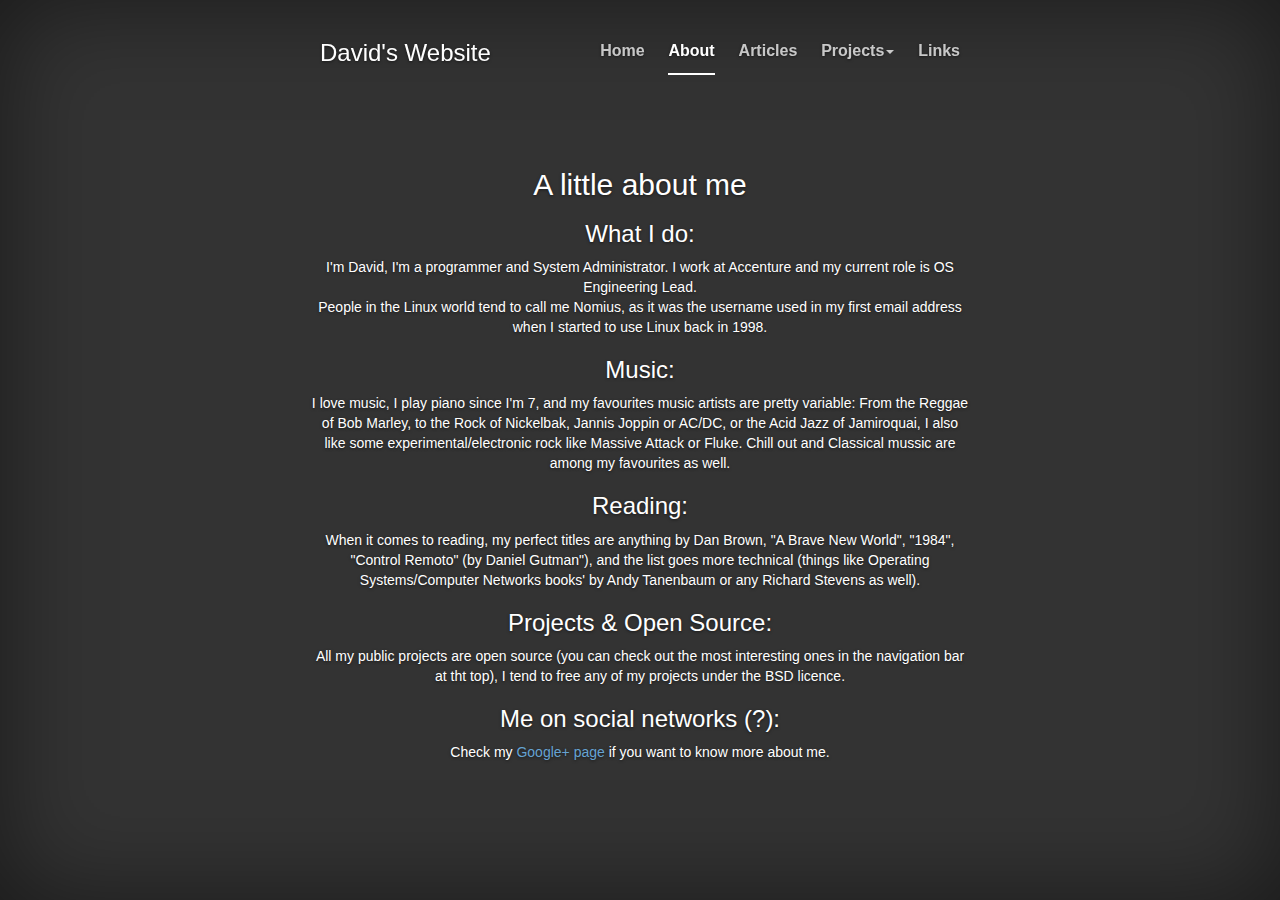
==== about.html @ 75132b39 "Some hours in the afternoon. Blog will come up in the initial page" ====
<html lang="en">
    <head>
        <meta charset="utf-8">
        <meta http-equiv="X-UA-Compatible" content="IE=edge">
        <meta name="viewport" content="width=device-width, initial-scale=1">
        <title>David's Website</title>
        <link rel="stylesheet" href="https://maxcdn.bootstrapcdn.com/bootstrap/3.2.0/css/bootstrap.min.css">
        <link href="css/cover.css" rel="stylesheet">
    </head>

    <body>
        <div class="site-wrapper">
            <div class="site-wrapper-inner">
                <div class="cover-container">

                    <div class="masthead clearfix">
                        <div class="inner">
                            <h3 class="masthead-brand">David's Website</h3>
                            <ul class="nav masthead-nav">
								<li><a href="index.html">Home</a></li>
<li class="active"><a href="about.html">About</a></li>
<li><a href="articles.html">Articles</a></li>
<li class="dropdown">
<a href="#" class="dropdown-toggle" data-toggle="dropdown">Projects<span class="caret"></span></a>
<ul class="dropdown-menu" role="menu">
<li><a href="https://github.com/nomius/misctools">misctools</a></li>
<li><a href="https://github.com/nomius/ntunnel">ntunnel</a></li>
<li><a href="https://github.com/nomius/kpkg">kpkg</a></li>
<li><a href="https://github.com/nomius/ktsuss">ktsuss</a></li>
<li><a href="https://github.com/nomius/dmemory">dmemory</a></li>
<li><a href="https://github.com/nomius/nqqueue">nqqueue</a></li>
<li><a href="https://github.com/nomius/mtools">mtools</a></li>
<li><a href="http://www.kworg.org">Kwort</a></li>
</ul></li>
<li><a href="links.html">Links</a></li>

                            </ul>
                        </div>
                    </div>


                    <div class="inner cover">
                        <br>
                        <h2>A little about me</h2>
<h3>What I do:</h3>
<p>I'm David, I'm a programmer and System Administrator. I work at Accenture and my current role is OS Engineering Lead.<br />
People in the Linux world tend to call me Nomius, as it was the username used in my first email address when I started to use Linux back in 1998.</p>
<h3>Music:</h3>
<p>I love music, I play piano since I'm 7, and my favourites music artists are pretty variable: From the Reggae of Bob Marley, to the Rock of Nickelbak, Jannis Joppin or AC/DC, or the Acid Jazz of Jamiroquai, I also like some experimental/electronic rock like Massive Attack or Fluke. Chill out and Classical mussic are among my favourites as well.</p>
<h3>Reading:</h3>
<p>When it comes to reading, my perfect titles are anything by Dan Brown, "A Brave New World", "1984", "Control Remoto" (by Daniel Gutman"), and the list goes more technical (things like Operating Systems/Computer Networks books' by Andy Tanenbaum or any Richard Stevens as well).</p>
<h3>Projects &amp; Open Source:</h3>
<p>All my public projects are open source (you can check out the most interesting ones in the navigation bar at tht top), I tend to free any of my projects under the BSD licence.</p>
<h3>Me on social networks (?):</h3>
<p>Check my <a href="https://plus.google.com/+DavidCortarello/posts">Google+ page</a> if you want to know more about me.  </p>
                    </div>


                    <div class="mastfoot">
                        <div class="inner">
                    </div>
                </div>
            </div>
        </div>
    </div>

    <!-- jQuery (necessary for Bootstrap's JavaScript plugins) -->
    <script src="https://ajax.googleapis.com/ajax/libs/jquery/1.11.1/jquery.min.js"></script>
    <!-- Include all compiled plugins (below), or include individual files as needed -->
    <script src="https://maxcdn.bootstrapcdn.com/bootstrap/3.2.0/js/bootstrap.min.js"></script>
    </body>
</html>
---- css/cover.css ----
/*
 * Globals
 */

/* Links */
a,
a:focus,
a:link,
a:visited {
	color: #66A3D2;
}
a:hover {
  color: #0B61A4;
}

/* Custom default button */
.btn-default,
.btn-default:hover,
.btn-default:focus {
  color: #333;
  text-shadow: none; /* Prevent inheritence from `body` */
  background-color: #fff;
  border: 1px solid #fff;
}


/*
 * Base structure
 */

html,
body {
  height: 100%;
  background-color: #333;
}
body {
  color: #fff;
  text-align: center;
  text-shadow: 0 1px 3px rgba(0,0,0,.5);
}

/* Extra markup and styles for table-esque vertical and horizontal centering */
.site-wrapper {
  display: table;
  width: 100%;
  height: 100%; /* For at least Firefox */
  min-height: 100%;
  -webkit-box-shadow: inset 0 0 100px rgba(0,0,0,.5);
          box-shadow: inset 0 0 100px rgba(0,0,0,.5);
}
.site-wrapper-inner {
  display: table-cell;
  vertical-align: top;
}
.cover-container {
  margin-right: auto;
  margin-left: auto;
}

/* Padding for spacing */
.inner {
  padding: 30px;
}


/*
 * Header
 */
.masthead-brand {
  margin-top: 10px;
  margin-bottom: 10px;
}

.masthead-nav > li {
  display: inline-block;
}
.masthead-nav > li + li {
  margin-left: 20px;
}
.masthead-nav > li > a {
  padding-right: 0;
  padding-left: 0;
  font-size: 16px;
  font-weight: bold;
  color: #fff; /* IE8 proofing */
  color: rgba(255,255,255,.75);
  border-bottom: 2px solid transparent;
}
.masthead-nav > li > a:hover,
.masthead-nav > li > a:focus {
  background-color: transparent;
  border-bottom-color: #a9a9a9;
  border-bottom-color: rgba(255,255,255,.25);
}
.masthead-nav > .active > a,
.masthead-nav > .active > a:hover,
.masthead-nav > .active > a:focus {
  color: #fff;
  border-bottom-color: #fff;
}

@media (min-width: 768px) {
  .masthead-brand {
    float: left;
  }
  .masthead-nav {
    float: right;
  }
}


/*
 * Cover
 */

.cover {
  padding: 0 20px;
}
.cover .btn-lg {
  padding: 10px 20px;
  font-weight: bold;
}


/*
 * Footer
 */

.mastfoot {
  color: #999; /* IE8 proofing */
  color: rgba(255,255,255,.5);
}


/*
 * Affix and center
 */

@media (min-width: 768px) {
  /* Pull out the header and footer */
  .masthead {
    position: fixed;
    top: 0;
  }
  .mastfoot {
    position: fixed;
    bottom: 0;
  }
  /* Start the vertical centering */
  .site-wrapper-inner {
    vertical-align: middle;
  }
  /* Handle the widths */
  .masthead,
  .mastfoot,
  .cover-container {
    width: 100%; /* Must be percentage or pixels for horizontal alignment */
  }
}

@media (min-width: 992px) {
  .masthead,
  .mastfoot,
  .cover-container {
    width: 700px;
  }
}
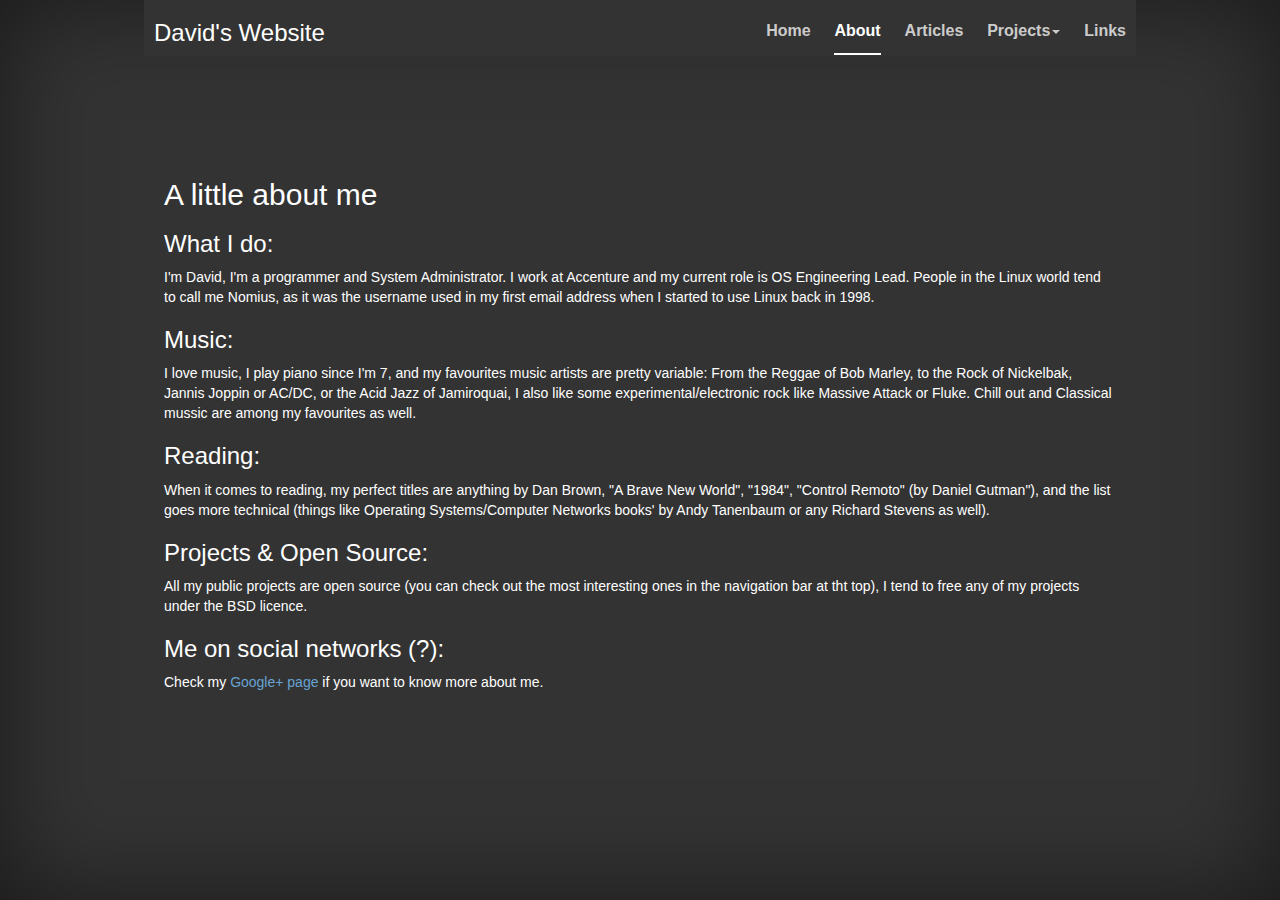
==== commit c370e594: "Updated some old files" ====
--- a/about.html
+++ b/about.html
@@ -6,13 +6,13 @@
         <title>David's Website</title>
         <link rel="stylesheet" href="https://maxcdn.bootstrapcdn.com/bootstrap/3.2.0/css/bootstrap.min.css">
         <link href="css/cover.css" rel="stylesheet">
+        <link href="css/vim.css" rel="stylesheet">
     </head>
 
     <body>
         <div class="site-wrapper">
             <div class="site-wrapper-inner">
                 <div class="cover-container">
-
                     <div class="masthead clearfix">
                         <div class="inner">
                             <h3 class="masthead-brand">David's Website</h3>
@@ -29,7 +29,7 @@
 <li><a href="https://github.com/nomius/ktsuss">ktsuss</a></li>
 <li><a href="https://github.com/nomius/dmemory">dmemory</a></li>
 <li><a href="https://github.com/nomius/nqqueue">nqqueue</a></li>
-<li><a href="https://github.com/nomius/mtools">mtools</a></li>
+<li><a href="https://github.com/nomius/mttools">mttools</a></li>
 <li><a href="http://www.kworg.org">Kwort</a></li>
 </ul></li>
 <li><a href="links.html">Links</a></li>
@@ -38,26 +38,38 @@
                         </div>
                     </div>
 
-
                     <div class="inner cover">
                         <br>
                         <h2>A little about me</h2>
+
 <h3>What I do:</h3>
-<p>I'm David, I'm a programmer and System Administrator. I work at Accenture and my current role is OS Engineering Lead.<br />
+
+<p>I'm David, I'm a programmer and System Administrator. I work at Accenture and my current role is OS Engineering Lead.
 People in the Linux world tend to call me Nomius, as it was the username used in my first email address when I started to use Linux back in 1998.</p>
+
 <h3>Music:</h3>
+
 <p>I love music, I play piano since I'm 7, and my favourites music artists are pretty variable: From the Reggae of Bob Marley, to the Rock of Nickelbak, Jannis Joppin or AC/DC, or the Acid Jazz of Jamiroquai, I also like some experimental/electronic rock like Massive Attack or Fluke. Chill out and Classical mussic are among my favourites as well.</p>
+
 <h3>Reading:</h3>
+
 <p>When it comes to reading, my perfect titles are anything by Dan Brown, "A Brave New World", "1984", "Control Remoto" (by Daniel Gutman"), and the list goes more technical (things like Operating Systems/Computer Networks books' by Andy Tanenbaum or any Richard Stevens as well).</p>
+
 <h3>Projects &amp; Open Source:</h3>
+
 <p>All my public projects are open source (you can check out the most interesting ones in the navigation bar at tht top), I tend to free any of my projects under the BSD licence.</p>
+
 <h3>Me on social networks (?):</h3>
-<p>Check my <a href="https://plus.google.com/+DavidCortarello/posts">Google+ page</a> if you want to know more about me.  </p>
+
+<p>Check my <a href="https://plus.google.com/+DavidCortarello/posts">Google+ page</a> if you want to know more about me.</p>
+
                     </div>
-
 
                     <div class="mastfoot">
                         <div class="inner">
+                        	<br>
+							
+                        	<br>
                     </div>
                 </div>
             </div>
@@ -70,4 +82,3 @@
     <script src="https://maxcdn.bootstrapcdn.com/bootstrap/3.2.0/js/bootstrap.min.js"></script>
     </body>
 </html>
-
--- a/css/cover.css
+++ b/css/cover.css
@@ -36,7 +36,7 @@
 body {
   color: #fff;
   text-align: center;
-  text-shadow: 0 1px 3px rgba(0,0,0,.5);
+  /*text-shadow: 0 1px 3px rgba(0,0,0,.5);*/
 }
 
 /* Extra markup and styles for table-esque vertical and horizontal centering */
@@ -62,6 +62,11 @@
   padding: 30px;
 }
 
+/* Change blog alignment */
+.inner {
+  text-align: left;
+  padding: 10px;
+}
 
 /*
  * Header
@@ -140,10 +145,11 @@
   /* Pull out the header and footer */
   .masthead {
     position: fixed;
+    background-color: #333;
     top: 0;
   }
   .mastfoot {
-    position: fixed;
+    /*position: fixed;*/
     bottom: 0;
   }
   /* Start the vertical centering */
@@ -162,6 +168,12 @@
   .masthead,
   .mastfoot,
   .cover-container {
-    width: 700px;
+    width: 992px;
   }
 }
+
+img {
+	display: block;
+	margin-left: auto;
+	margin-right: auto
+}
--- a/css/vim.css
+++ b/css/vim.css
@@ -0,0 +1,73 @@
+pre {
+	color: #ddf;
+	background-color: #333;
+}
+.codehilite .hll { background-color: #222222 }
+.codehilite .c { color: #000080 } /* Comment */
+.codehilite .err { color: #cccccc; border: 1px solid #FF0000 } /* Error */
+.codehilite .g { color: #cccccc } /* Generic */
+.codehilite .k { color: #cdcd00 } /* Keyword */
+.codehilite .l { color: #cccccc } /* Literal */
+.codehilite .n { color: #cccccc } /* Name */
+.codehilite .o { color: #3399cc } /* Operator */
+.codehilite .x { color: #cccccc } /* Other */
+.codehilite .p { color: #cccccc } /* Punctuation */
+.codehilite .cm { color: #000080 } /* Comment.Multiline */
+.codehilite .cp { color: #000080 } /* Comment.Preproc */
+.codehilite .c1 { color: #000080 } /* Comment.Single */
+.codehilite .cs { color: #cd0000; font-weight: bold } /* Comment.Special */
+.codehilite .gd { color: #cd0000 } /* Generic.Deleted */
+.codehilite .ge { color: #cccccc; font-style: italic } /* Generic.Emph */
+.codehilite .gr { color: #FF0000 } /* Generic.Error */
+.codehilite .gh { color: #000080; font-weight: bold } /* Generic.Heading */
+.codehilite .gi { color: #00cd00 } /* Generic.Inserted */
+.codehilite .go { color: #808080 } /* Generic.Output */
+.codehilite .gp { color: #000080; font-weight: bold } /* Generic.Prompt */
+.codehilite .gs { color: #cccccc; font-weight: bold } /* Generic.Strong */
+.codehilite .gu { color: #800080; font-weight: bold } /* Generic.Subheading */
+.codehilite .gt { color: #0040D0 } /* Generic.Traceback */
+.codehilite .kc { color: #cdcd00 } /* Keyword.Constant */
+.codehilite .kd { color: #00cd00 } /* Keyword.Declaration */
+.codehilite .kn { color: #cd00cd } /* Keyword.Namespace */
+.codehilite .kp { color: #cdcd00 } /* Keyword.Pseudo */
+.codehilite .kr { color: #cdcd00 } /* Keyword.Reserved */
+.codehilite .kt { color: #00cd00 } /* Keyword.Type */
+.codehilite .ld { color: #cccccc } /* Literal.Date */
+.codehilite .m { color: #cd00cd } /* Literal.Number */
+.codehilite .s { color: #cd0000 } /* Literal.String */
+.codehilite .na { color: #cccccc } /* Name.Attribute */
+.codehilite .nb { color: #cd00cd } /* Name.Builtin */
+.codehilite .nc { color: #00cdcd } /* Name.Class */
+.codehilite .no { color: #cccccc } /* Name.Constant */
+.codehilite .nd { color: #cccccc } /* Name.Decorator */
+.codehilite .ni { color: #cccccc } /* Name.Entity */
+.codehilite .ne { color: #666699; font-weight: bold } /* Name.Exception */
+.codehilite .nf { color: #cccccc } /* Name.Function */
+.codehilite .nl { color: #cccccc } /* Name.Label */
+.codehilite .nn { color: #cccccc } /* Name.Namespace */
+.codehilite .nx { color: #cccccc } /* Name.Other */
+.codehilite .py { color: #cccccc } /* Name.Property */
+.codehilite .nt { color: #cccccc } /* Name.Tag */
+.codehilite .nv { color: #00cdcd } /* Name.Variable */
+.codehilite .ow { color: #cdcd00 } /* Operator.Word */
+.codehilite .w { color: #cccccc } /* Text.Whitespace */
+.codehilite .mf { color: #cd00cd } /* Literal.Number.Float */
+.codehilite .mh { color: #cd00cd } /* Literal.Number.Hex */
+.codehilite .mi { color: #cd00cd } /* Literal.Number.Integer */
+.codehilite .mo { color: #cd00cd } /* Literal.Number.Oct */
+.codehilite .sb { color: #cd0000 } /* Literal.String.Backtick */
+.codehilite .sc { color: #cd0000 } /* Literal.String.Char */
+.codehilite .sd { color: #cd0000 } /* Literal.String.Doc */
+.codehilite .s2 { color: #cd0000 } /* Literal.String.Double */
+.codehilite .se { color: #cd0000 } /* Literal.String.Escape */
+.codehilite .sh { color: #cd0000 } /* Literal.String.Heredoc */
+.codehilite .si { color: #cd0000 } /* Literal.String.Interpol */
+.codehilite .sx { color: #cd0000 } /* Literal.String.Other */
+.codehilite .sr { color: #cd0000 } /* Literal.String.Regex */
+.codehilite .s1 { color: #cd0000 } /* Literal.String.Single */
+.codehilite .ss { color: #cd0000 } /* Literal.String.Symbol */
+.codehilite .bp { color: #cd00cd } /* Name.Builtin.Pseudo */
+.codehilite .vc { color: #00cdcd } /* Name.Variable.Class */
+.codehilite .vg { color: #00cdcd } /* Name.Variable.Global */
+.codehilite .vi { color: #00cdcd } /* Name.Variable.Instance */
+.codehilite .il { color: #cd00cd } /* Literal.Number.Integer.Long */
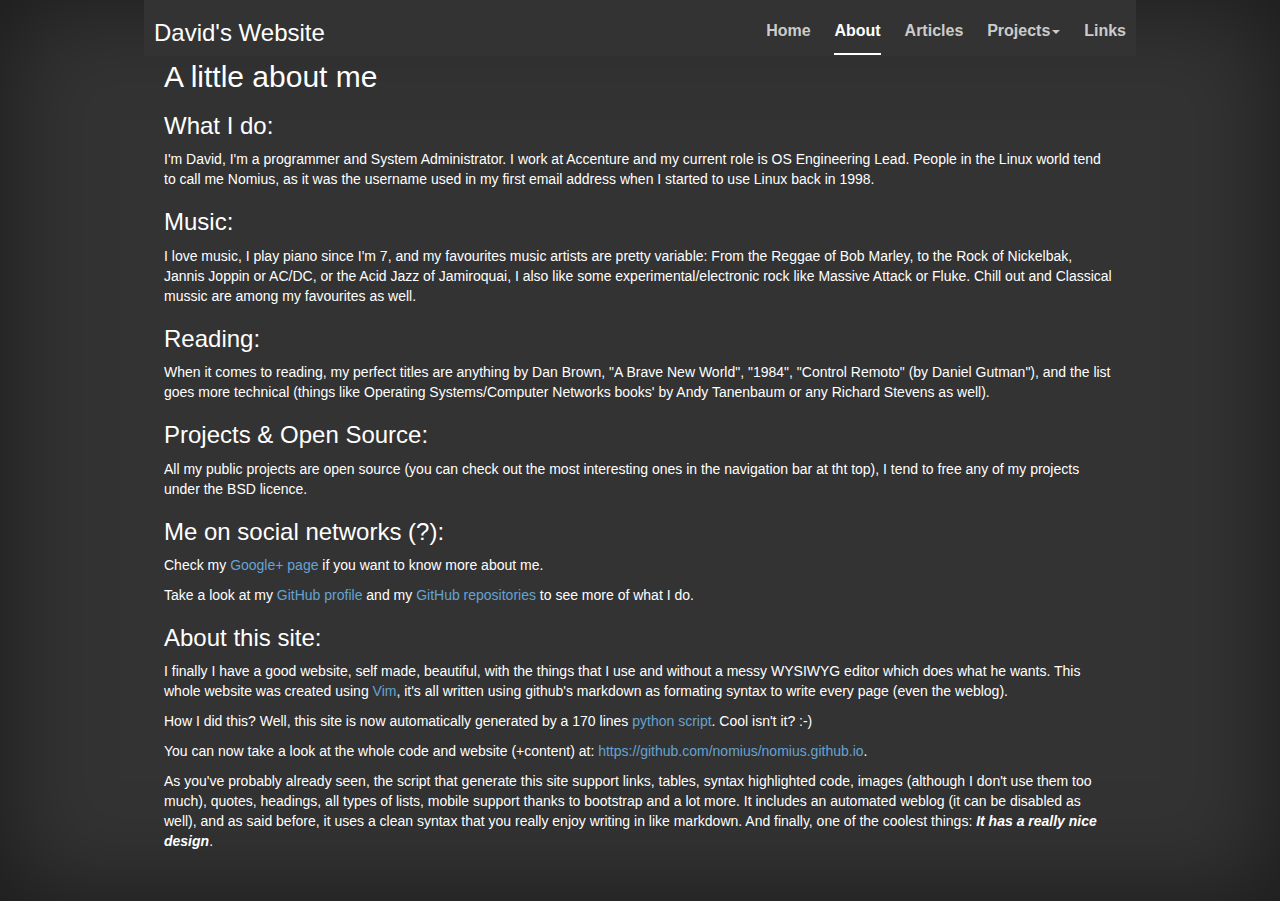
==== commit d44953f7: "Updated the About page" ====
--- a/about.html
+++ b/about.html
@@ -40,7 +40,9 @@
 
                     <div class="inner cover">
                         <br>
-                        <h2>A little about me</h2>
+                        <p><br></p>
+
+<h2>A little about me</h2>
 
 <h3>What I do:</h3>
 
@@ -63,13 +65,25 @@
 
 <p>Check my <a href="https://plus.google.com/+DavidCortarello/posts">Google+ page</a> if you want to know more about me.</p>
 
+<p>Take a look at my <a href="https://github.com/nomius">GitHub profile</a> and my <a href="https://github.com/nomius?tab=repositories">GitHub repositories</a> to see more of what I do.</p>
+
+<h3>About this site:</h3>
+
+<p>I finally I have a good website, self made, beautiful, with the things that I use and without a messy WYSIWYG editor which does what he wants.
+This whole website was created using <a href="http://www.vim.org/">Vim</a>, it's all written using github's markdown as formating syntax to write every page (even the weblog).</p>
+
+<p>How I did this? Well, this site is now automatically generated by a 170 lines <a href="https://github.com/nomius/nomius.github.io/blob/master/generator.py">python script</a>. Cool isn't it? :-)</p>
+
+<p>You can now take a look at the whole code and website (+content) at: <a href="https://github.com/nomius/nomius.github.io">https://github.com/nomius/nomius.github.io</a>.</p>
+
+<p>As you've probably already seen, the script that generate this site support links, tables, syntax highlighted code, images (although I don't use them too much), quotes, headings, all types of lists, mobile support thanks to bootstrap and a lot more. It includes an automated weblog (it can be disabled as well), and as said before, it uses a clean syntax that you really enjoy writing in like markdown. And finally, one of the coolest things: <strong><em>It has a really nice design</em></strong>.</p>
+
                     </div>
 
                     <div class="mastfoot">
                         <div class="inner">
                         	<br>
 							
-                        	<br>
                     </div>
                 </div>
             </div>
